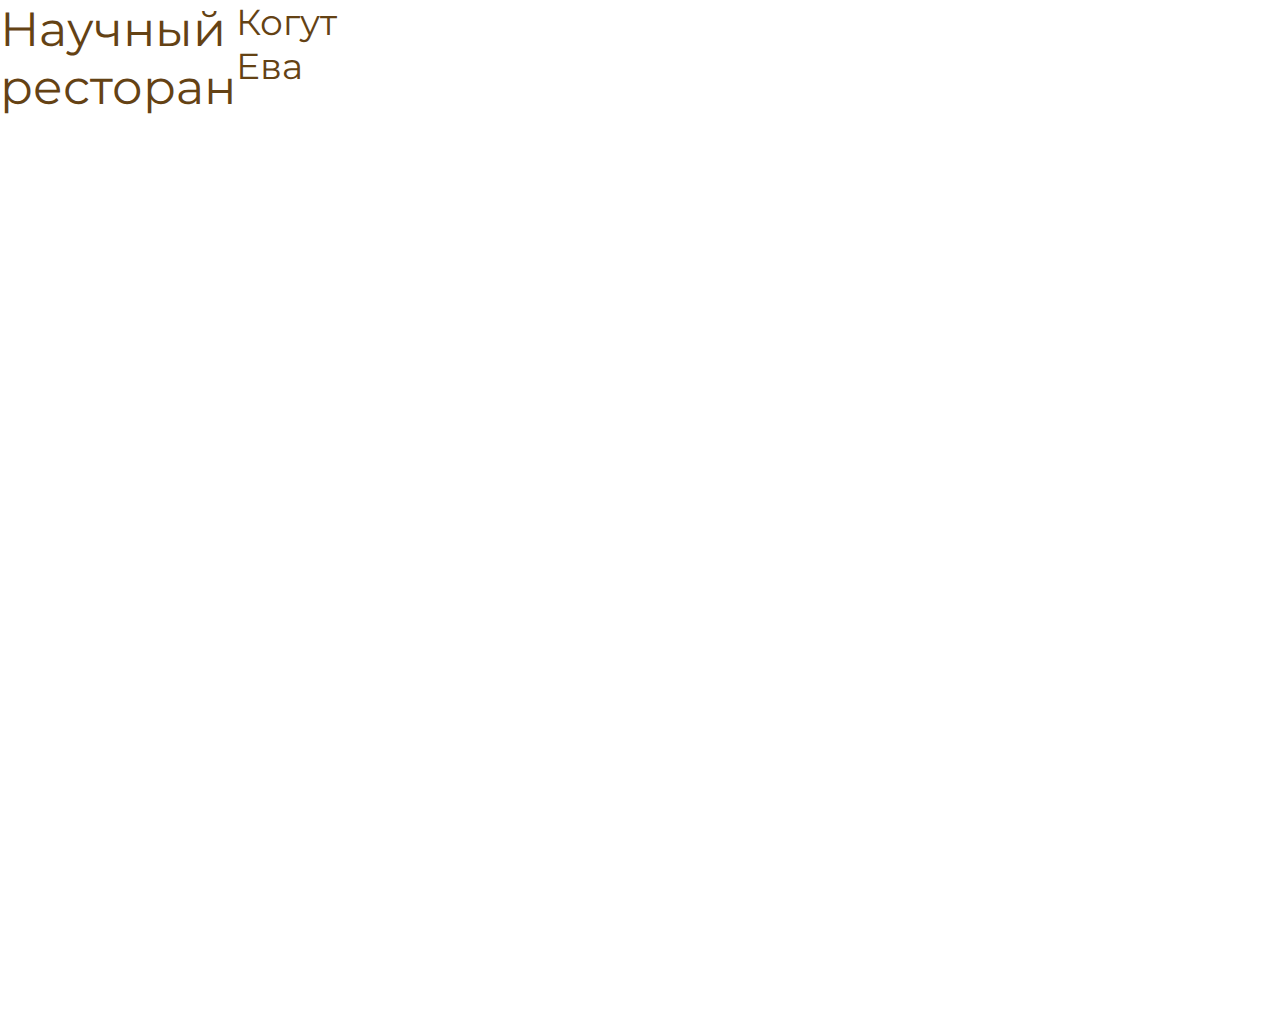
==== index.html @ a51df226 "Update index.html" ====
<DOCTYPE html>
  <html lang="en" dir="ltr">
  </style>
    <head>
      <link rel="preconnect" href="https://fonts.gstatic.com">
      <link href="https://fonts.googleapis.com/css2?family=Montserrat&display=swap" rel="stylesheet">
      <link rel="stylesheet" href="poster.css">
      <meta charset="utf-8">
      <meta name="viewport" content="width=device-width">
      <title>веб-плакат</title>
      <style>
   body {
    background: url('https://raw.githubusercontent.com/evakogut/web-poster/main/img/Group%2062.svg');
   }
  </style>
    </head>
    <body>
      <div class="wrapper">
          <p><font size="64">Научный <br>ресторан</br></font></p>
          <div class="plate3">
            <img src="https://raw.githubusercontent.com/evakogut/web-poster/main/img/%D0%A1%D0%BB%D0%BE%D0%B8%CC%86%203.svg" alt="">
          </div>
          <img class="fork"src="https://raw.githubusercontent.com/evakogut/web-poster/main/img/Group%2068.svg" alt="">
          <img class="napkin"src="https://raw.githubusercontent.com/evakogut/web-poster/main/img/Group%2067.svg" alt="">
          <img class="hand"src="https://raw.githubusercontent.com/evakogut/web-poster/main/img/Group%2069.svg" alt="">
          <img class="hand2"src="https://raw.githubusercontent.com/evakogut/web-poster/main/img/Group%2070.svg" alt="">
          <img class="menu"src="https://raw.githubusercontent.com/evakogut/web-poster/main/img/Group%2071.svg" alt="">
          <img class="napkin2"src="https://raw.githubusercontent.com/evakogut/web-poster/main/img/Group%2080.svg" alt="">
          <img class="plate2"src="https://raw.githubusercontent.com/evakogut/web-poster/main/img/%D0%A1%D0%BB%D0%BE%D0%B8%CC%86%207.svg" alt="">
          <img class="plate"src="https://raw.githubusercontent.com/evakogut/web-poster/main/img/%D0%A1%D0%BB%D0%BE%D0%B8%CC%86%208%20(1).svg" alt="">
          <div class="crumbs">
            <img src="https://raw.githubusercontent.com/evakogut/web-poster/main/img/5c499cecf8ab04028c27e0dd%203.png" alt="">
          </div>
          <img class="crumbs2"src="https://raw.githubusercontent.com/evakogut/web-poster/main/img/5c499cecf8ab04028c27e0dd%204.png" alt="">
          <img class="crumbs3"src="https://raw.githubusercontent.com/evakogut/web-poster/main/img/5c499d01f8ab04028c27e0e0%202.png" alt="">
          <p>Когут Ева</p>
          <p><a href="#" class="rollover"> </a></p>
          <p><a href="#" class="rollover-eggplant"> </a></p>
          <p><a href="#" class="rollover-carrot"> </a></p>
          <p><a href="#" class="rollover-cherry"> </a></p>
          <p><a href="#" class="rollover-grapes"> </a></p>

      </div>
        <img class="flask"src="https://raw.githubusercontent.com/evakogut/web-poster/main/img/Group%20119.svg" alt="">
        <img class="liquid"src="https://raw.githubusercontent.com/evakogut/web-poster/main/img/%D0%B6%D0%B8%D0%B4%D0%BA%D0%BE%D1%81%D1%82%D1%8C%20%D0%BA%D0%BE%D0%BB%D0%B1%D1%8B.svg" alt="">
        <img class="flask2"src="https://raw.githubusercontent.com/evakogut/web-poster/main/img/Vector.svg" alt="">
        <img class="liquid2"src="https://raw.githubusercontent.com/evakogut/web-poster/main/img/%D0%B6%D0%B8%D0%B4%D0%BA%D0%BE%D1%81%D1%82%D1%8C2.svg" alt="">
        <img class="flask3"src="https://raw.githubusercontent.com/evakogut/web-poster/main/img/Group%20120.svg" alt="">
        <img class="liquid3"src="https://raw.githubusercontent.com/evakogut/web-poster/main/img/Vector%2026.svg" alt="">
        <img class="flask4"src="https://raw.githubusercontent.com/evakogut/web-poster/main/img/%D0%BA%D0%BE%D0%BB%D0%B1%D0%B03.svg" alt="">
        <img class="liquid4"src="https://raw.githubusercontent.com/evakogut/web-poster/main/img/%D0%B6%D0%B8%D0%B4%D0%BA%D0%BE%D1%81%D1%82%D1%8C3.svg" alt="">
    </body>
</html>
---- poster.css ----
@import "responsive.css";
* {
  font-family: 'Montserrat', sans-serif;
  color: #644214;
}
p{
  font-size: 36px;
  margin: 0 0;
}
body{
  padding: 0px;
  margin: 0px;
}
.wrapper{
  display: flex;
  min-height: 100%;
}
.plate3{
  position: relative;
  width: 1000px;
  height: 1000px;
  left: 200px;
  top: 50px;
}
.plate3 img{
  position: absolute;
  max-width: 100%;


}
/* .pepper{
  position: absolute;
  left: 600px;
  top: 60px;
} */
/* .eggplant{
  position: absolute;
  left: 1000px;
  top: 100px;
} */
.fork{
  position: absolute;
  top: 850px;
  left: 828px;
}
.napkin{
  position: absolute;
  left: 0px;
  top: 665px;
}
.hand{
  z-index: 1;
  position: absolute;
  left: 0px;
  top:1667px;
}
.hand2{
  position: absolute;
  left: 0px;
  top: 1667px;
}
.menu{
  position: absolute;
  left: -50px;
  top: 1000px;
}
/* .grapes{
  position: absolute;
  top:500px;
  left: 380px;
} */
.plate{
  position: absolute;
  top: 2500px;
  left:-15px;
}
.plate2{
  position: absolute;
  top:2763px;
  left:735px;
}
/* .grapes{
  z-index: 1;
  position: absolute;
  left: 200px;
  top: 2500px;
}
.cherry{
  position: absolute;
  top: 2948px;
  left:980px;
}
.carrot{
  position: absolute;
  top: 3006px;
  left: 900px;
} */
.napkin2{
  position: absolute;
  top: 3053px;
  left:280px;
}
.crumbs{
  position: absolute;
  opacity: 1;
  top: 400px;
  left: 50px;
}
.crumbs:hover{
  opacity: 0;
}
.crumbs2{
  position: absolute;
  opacity: 1;
  top: 930px;;
  left:1190px;
}
.crumbs2:hover{
  opacity: 0;
}
.crumbs3{
  position: absolute;
  opacity: 1;
  top: 3445px;
  left:1100px;
}
.crumbs3:hover{
  opacity: 0;
}
.text{
  left: 0px;
  top: 3445px;
}
a.rollover{
  background: url('https://raw.githubusercontent.com/evakogut/Web-poster/main/img//%D0%A1%D0%BB%D0%BE%D0%B8%CC%86%202.svg');
  display: block;
  width:425px ;
  height:438px ;
}
a.rollover:hover {
    background: url('https://raw.githubusercontent.com/evakogut/Web-poster/main/img//Group%20118.svg');
}
a.rollover-eggplant{
  background: url('https://raw.githubusercontent.com/evakogut/Web-poster/main/img//%D0%B1%D0%B0%D0%BA%D0%BB%D0%B0%D0%B6%D0%B0%D0%BD.svg');
  display: block;
  width:283px ;
  height:354px ;
}
a.rollover-eggplant:hover{
  background: url('https://raw.githubusercontent.com/evakogut/Web-poster/main/img//Group%2064.svg')
}
a.rollover-carrot{
  background: url('https://raw.githubusercontent.com/evakogut/Web-poster/main/img//%D0%A1%D0%BB%D0%BE%D0%B8%CC%86%2013.svg');
  display: block;
  width:420px ;
  height:240px ;
}
a.rollover-carrot:hover{
  background: url('https://raw.githubusercontent.com/evakogut/Web-poster/main/img//Group%2051.svg');
}
a.rollover-cherry{
  background: url('https://raw.githubusercontent.com/evakogut/Web-poster/main/img//%D0%A1%D0%BB%D0%BE%D0%B8%CC%86%201.svg');
  display: block;
  width:159px ;
  height:246px ;
}
a.rollover-cherry:hover{
  background: url('https://raw.githubusercontent.com/evakogut/Web-poster/main/img//Group%2088.svg')
}
a.rollover-grapes{
  background: url('https://raw.githubusercontent.com/evakogut/Web-poster/main/img//%D0%A1%D0%BB%D0%BE%D0%B8%CC%86%2011.svg');
  display: block;
  width:577px ;
  height:595px ;
}
a.rollover-grapes:hover{
  background: url('https://raw.githubusercontent.com/evakogut/Web-poster/main/img//Group%20117.svg')
}
.flask{
  position: relative;
  z-index: 1;
  left: 494px;
  top: 390px;
}
.liquid{
  position: relative;
  z-index: 1;
  top: 390px;
  left: 288px;
  animation: liquid-fadeIn 0.9s both ease-in;
  animation-iteration-count: infinite;
  animation-direction: alternate-reverse;
}
@keyframes liquid-fadeIn {
   from    { opacity: 1; }
   to      { opacity: 0; }
}
.flask2{
  position: absolute;
  z-index: 1;
  top: 1859px;
  left:435px;
}
.liquid2{
  position: absolute;
  z-index: 1;
  top: 1905px;
  left: 482px;
  animation: liquid-flask2 1.5s both ease-in;
  animation-iteration-count: infinite;
  animation-direction: alternate-reverse;
}
@keyframes liquid-flask2 {
   from    { opacity: 1; }
   to      { opacity: 0; }
}
.flask3{
  position: absolute;
  z-index: 1;
  top: 1730px;
  left: 780px;
}
.liquid3{
  position: absolute;
  z-index: 1;
  top: 1777px;
  left: 827px;
  animation: liquid-flask3 1.2s both ease-in;
  animation-iteration-count: infinite;
  animation-direction: alternate-reverse;
}
@keyframes liquid-flask3 {
   from    { opacity: 1; }
   to      { opacity: 0; }
}
.flask4{
  position: absolute;
  z-index: 1;
  top: 2192px;
  left: 950px;
}
.liquid4{
  position: absolute;
  z-index: 1;
  top: 2244px;
  left: 1003px;
  animation: liquid-flask4 0.5s both ease-in;
  animation-iteration-count: infinite;
  animation-direction: alternate-reverse;
}
@keyframes liquid-flask4 {
   from    { opacity: 1; }
   to      { opacity: 0; }
}
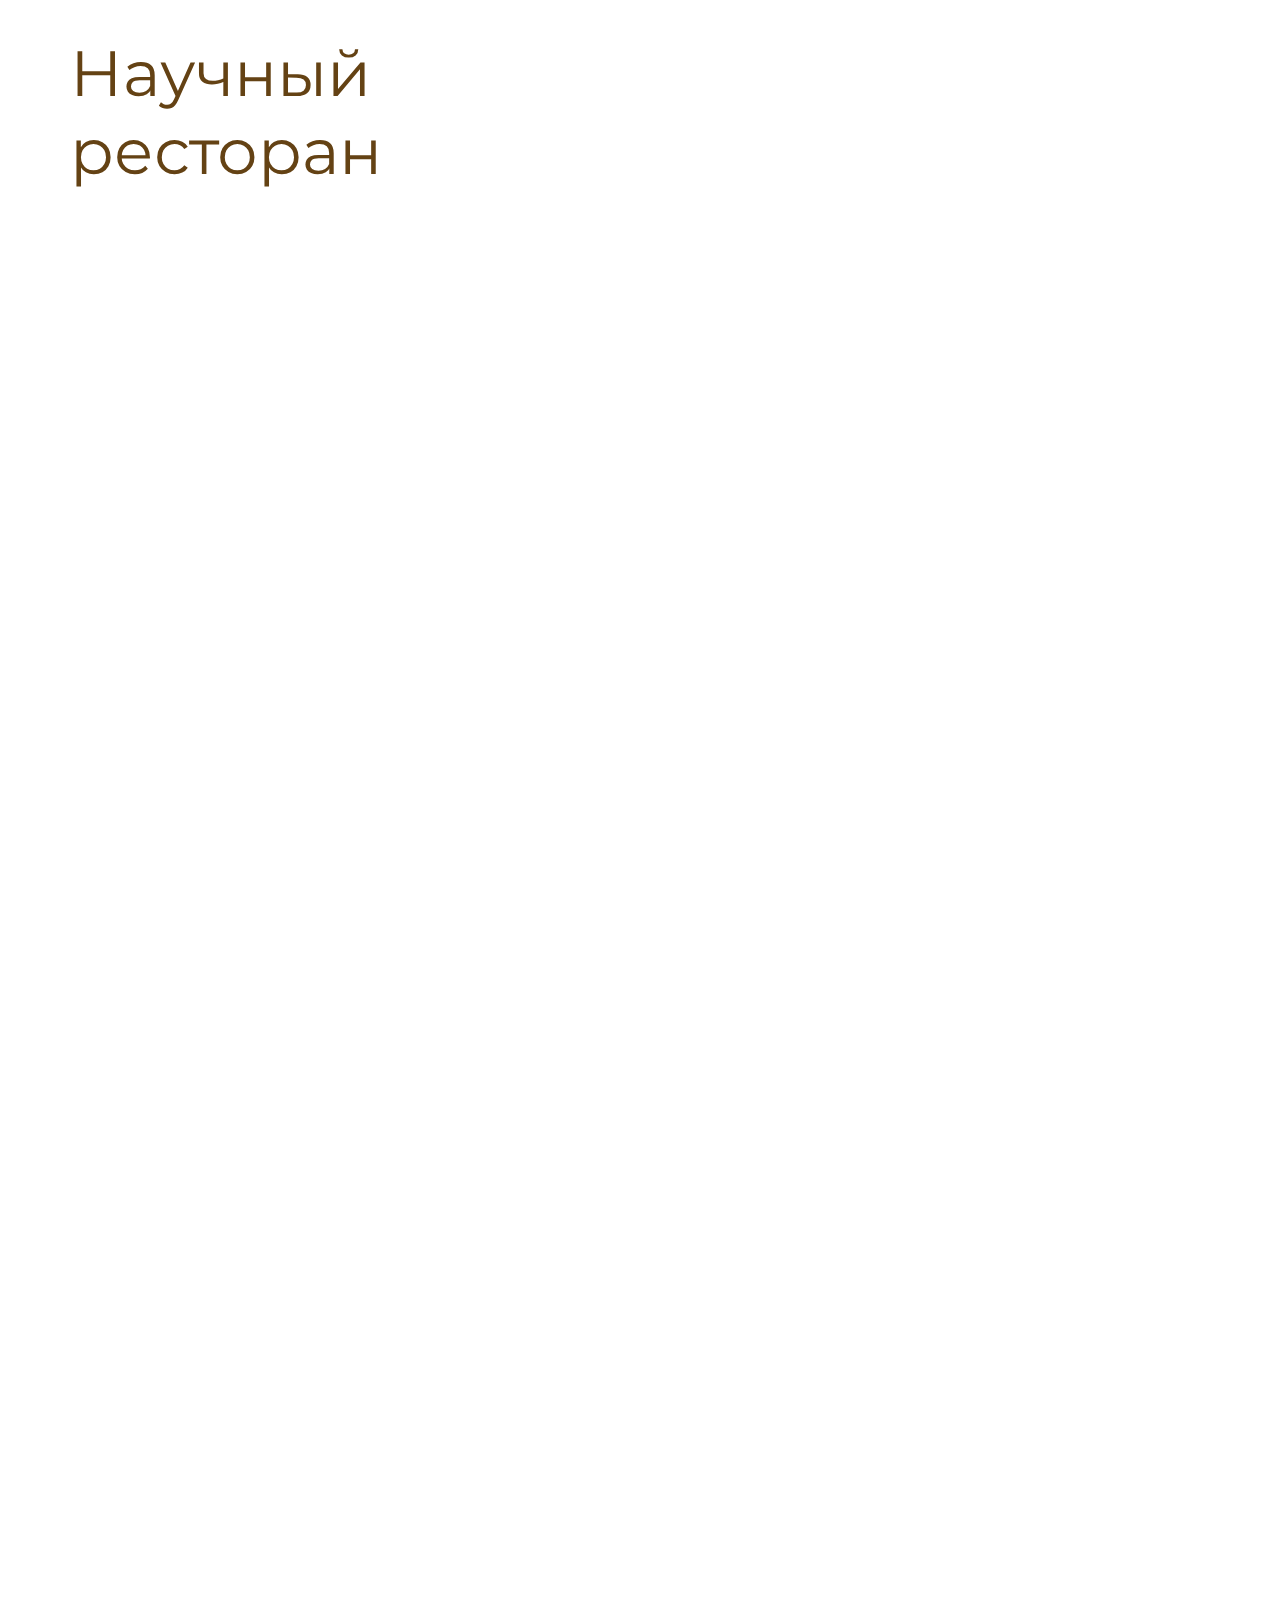
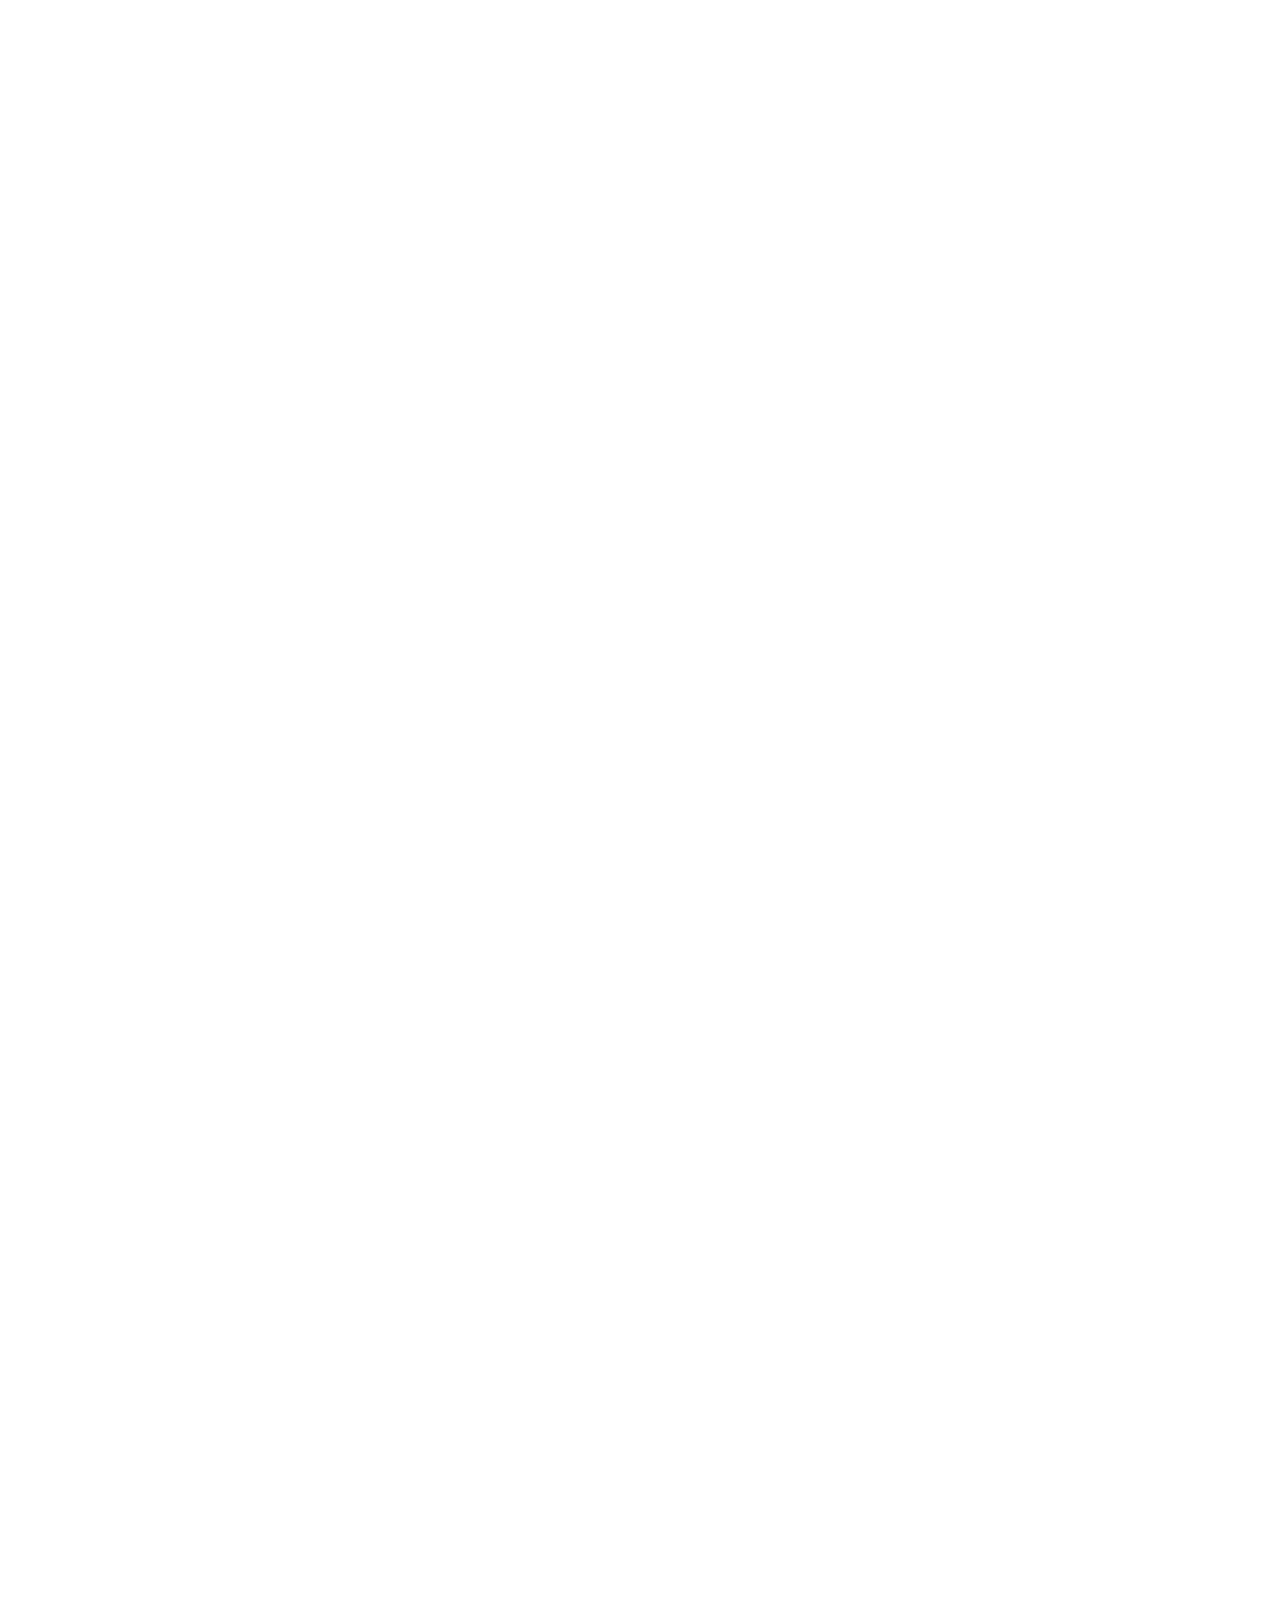
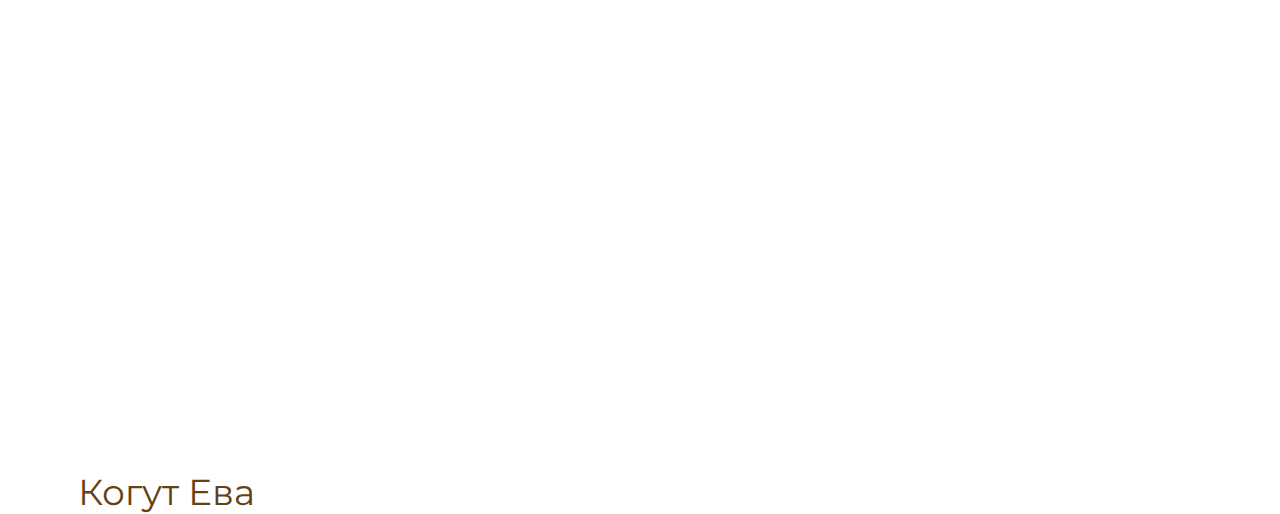
==== commit bd502d90: "Update index.html" ====
--- a/index.html
+++ b/index.html
@@ -17,9 +17,9 @@
     </head>
     <body>
       <div class="wrapper">
-          <p><font size="64">Научный <br>ресторан</br></font></p>
+          <div class="fonts"> Научный <br>ресторан</br></font></div>
           <div class="plate3">
-            <img src="https://raw.githubusercontent.com/evakogut/web-poster/main/img/%D0%A1%D0%BB%D0%BE%D0%B8%CC%86%203.svg" alt="">
+            <img src="https://raw.githubusercontent.com/evakogut/web-poster/main/img/plate.svg" alt="">
           </div>
           <img class="fork"src="https://raw.githubusercontent.com/evakogut/web-poster/main/img/Group%2068.svg" alt="">
           <img class="napkin"src="https://raw.githubusercontent.com/evakogut/web-poster/main/img/Group%2067.svg" alt="">
@@ -27,28 +27,29 @@
           <img class="hand2"src="https://raw.githubusercontent.com/evakogut/web-poster/main/img/Group%2070.svg" alt="">
           <img class="menu"src="https://raw.githubusercontent.com/evakogut/web-poster/main/img/Group%2071.svg" alt="">
           <img class="napkin2"src="https://raw.githubusercontent.com/evakogut/web-poster/main/img/Group%2080.svg" alt="">
-          <img class="plate2"src="https://raw.githubusercontent.com/evakogut/web-poster/main/img/%D0%A1%D0%BB%D0%BE%D0%B8%CC%86%207.svg" alt="">
-          <img class="plate"src="https://raw.githubusercontent.com/evakogut/web-poster/main/img/%D0%A1%D0%BB%D0%BE%D0%B8%CC%86%208%20(1).svg" alt="">
+          <img class="plate2"src="https://raw.githubusercontent.com/evakogut/web-poster/main/img/plate small.svg" alt="">
+          <img class="plate"src="https://raw.githubusercontent.com/evakogut/web-poster/main/img/plate2.svg" alt="">
           <div class="crumbs">
             <img src="https://raw.githubusercontent.com/evakogut/web-poster/main/img/5c499cecf8ab04028c27e0dd%203.png" alt="">
           </div>
           <img class="crumbs2"src="https://raw.githubusercontent.com/evakogut/web-poster/main/img/5c499cecf8ab04028c27e0dd%204.png" alt="">
           <img class="crumbs3"src="https://raw.githubusercontent.com/evakogut/web-poster/main/img/5c499d01f8ab04028c27e0e0%202.png" alt="">
-          <p>Когут Ева</p>
-          <p><a href="#" class="rollover"> </a></p>
-          <p><a href="#" class="rollover-eggplant"> </a></p>
-          <p><a href="#" class="rollover-carrot"> </a></p>
-          <p><a href="#" class="rollover-cherry"> </a></p>
-          <p><a href="#" class="rollover-grapes"> </a></p>
+          <div class="fonts2">Когут Ева</div>
+          <div><a href="#" class="rollover"> </a></div>
+          <div><a href="#" class="rollover-eggplant"> </a></div>
+          <div><a href="#" class="rollover-carrot"> </a></div>
+          <div><a href="#" class="rollover-cherry"> </a></div>
+          <div><a href="#" class="rollover-grapes"> </a></div>
 
       </div>
         <img class="flask"src="https://raw.githubusercontent.com/evakogut/web-poster/main/img/Group%20119.svg" alt="">
-        <img class="liquid"src="https://raw.githubusercontent.com/evakogut/web-poster/main/img/%D0%B6%D0%B8%D0%B4%D0%BA%D0%BE%D1%81%D1%82%D1%8C%20%D0%BA%D0%BE%D0%BB%D0%B1%D1%8B.svg" alt="">
+        <img class="liquid"src="https://raw.githubusercontent.com/evakogut/web-poster/main/img/liquid.svg" alt="">
         <img class="flask2"src="https://raw.githubusercontent.com/evakogut/web-poster/main/img/Vector.svg" alt="">
-        <img class="liquid2"src="https://raw.githubusercontent.com/evakogut/web-poster/main/img/%D0%B6%D0%B8%D0%B4%D0%BA%D0%BE%D1%81%D1%82%D1%8C2.svg" alt="">
+        <img class="liquid2"src="https://raw.githubusercontent.com/evakogut/web-poster/main/img/liquid2.svg" alt="">
         <img class="flask3"src="https://raw.githubusercontent.com/evakogut/web-poster/main/img/Group%20120.svg" alt="">
         <img class="liquid3"src="https://raw.githubusercontent.com/evakogut/web-poster/main/img/Vector%2026.svg" alt="">
-        <img class="flask4"src="https://raw.githubusercontent.com/evakogut/web-poster/main/img/%D0%BA%D0%BE%D0%BB%D0%B1%D0%B03.svg" alt="">
-        <img class="liquid4"src="https://raw.githubusercontent.com/evakogut/web-poster/main/img/%D0%B6%D0%B8%D0%B4%D0%BA%D0%BE%D1%81%D1%82%D1%8C3.svg" alt="">
+        <img class="flask4"src="https://raw.githubusercontent.com/evakogut/web-poster/main/img/flask3.svg" alt="">
+        <img class="liquid4"src="https://raw.githubusercontent.com/evakogut/web-poster/main/img/liquid3.svg" alt="">
+        <div class="rectangle"></div>
     </body>
 </html>
--- a/poster.css
+++ b/poster.css
@@ -3,9 +3,18 @@
   font-family: 'Montserrat', sans-serif;
   color: #644214;
 }
-p{
+.fonts{
+  position: absolute;
+  font-size: 64px;
+  left: 70px;
+  top: 34px;
+}
+.fonts2{
   font-size: 36px;
-  margin: 0 0;
+  position: absolute;
+  top: 3670px;
+  left: 78px;
+  margin-bottom: 50px;
 }
 body{
   padding: 0px;
@@ -16,11 +25,11 @@
   min-height: 100%;
 }
 .plate3{
-  position: relative;
+  position: absolute;
   width: 1000px;
   height: 1000px;
-  left: 200px;
-  top: 50px;
+  left: 430px;
+  top: 80px;
 }
 .plate3 img{
   position: absolute;
@@ -28,19 +37,9 @@
 
 
 }
-/* .pepper{
-  position: absolute;
-  left: 600px;
-  top: 60px;
-} */
-/* .eggplant{
-  position: absolute;
-  left: 1000px;
-  top: 100px;
-} */
 .fork{
   position: absolute;
-  top: 850px;
+  top: 890px;
   left: 828px;
 }
 .napkin{
@@ -64,11 +63,6 @@
   left: -50px;
   top: 1000px;
 }
-/* .grapes{
-  position: absolute;
-  top:500px;
-  left: 380px;
-} */
 .plate{
   position: absolute;
   top: 2500px;
@@ -79,22 +73,6 @@
   top:2763px;
   left:735px;
 }
-/* .grapes{
-  z-index: 1;
-  position: absolute;
-  left: 200px;
-  top: 2500px;
-}
-.cherry{
-  position: absolute;
-  top: 2948px;
-  left:980px;
-}
-.carrot{
-  position: absolute;
-  top: 3006px;
-  left: 900px;
-} */
 .napkin2{
   position: absolute;
   top: 3053px;
@@ -131,62 +109,88 @@
   left: 0px;
   top: 3445px;
 }
+.rollover{
+  position: absolute;
+  left: 710px;
+  top: 211px;
+}
 a.rollover{
-  background: url('https://raw.githubusercontent.com/evakogut/Web-poster/main/img//%D0%A1%D0%BB%D0%BE%D0%B8%CC%86%202.svg');
+  background: url('https://raw.githubusercontent.com/evakogut/web-poster/main/img/pepper.svg');
   display: block;
   width:425px ;
   height:438px ;
 }
 a.rollover:hover {
-    background: url('https://raw.githubusercontent.com/evakogut/Web-poster/main/img//Group%20118.svg');
+    background: url('https://raw.githubusercontent.com/evakogut/web-poster/main/img/Group%20118.svg');
+}
+.rollover-eggplant{
+  position: absolute;
+  top: 340px;
+  left: 650px;
 }
 a.rollover-eggplant{
-  background: url('https://raw.githubusercontent.com/evakogut/Web-poster/main/img//%D0%B1%D0%B0%D0%BA%D0%BB%D0%B0%D0%B6%D0%B0%D0%BD.svg');
+  background: url('https://raw.githubusercontent.com/evakogut/web-poster/main/img/eggplant.svg');
   display: block;
   width:283px ;
   height:354px ;
 }
 a.rollover-eggplant:hover{
-  background: url('https://raw.githubusercontent.com/evakogut/Web-poster/main/img//Group%2064.svg')
+  background: url('https://raw.githubusercontent.com/evakogut/web-poster/main/img/Group%2064.svg')
+}
+.rollover-carrot{
+  position: absolute;
+  z-index: 1;
+  top: 3000px;
+  left: 910px;
 }
 a.rollover-carrot{
-  background: url('https://raw.githubusercontent.com/evakogut/Web-poster/main/img//%D0%A1%D0%BB%D0%BE%D0%B8%CC%86%2013.svg');
+  background: url('https://raw.githubusercontent.com/evakogut/web-poster/main/img/carrot.svg');
   display: block;
   width:420px ;
   height:240px ;
 }
 a.rollover-carrot:hover{
-  background: url('https://raw.githubusercontent.com/evakogut/Web-poster/main/img//Group%2051.svg');
+  background: url('https://raw.githubusercontent.com/evakogut/web-poster/main/img/Group%2051.svg');
+}
+.rollover-cherry{
+  position: absolute;
+  top: 2920px;
+  left: 990px;
 }
 a.rollover-cherry{
-  background: url('https://raw.githubusercontent.com/evakogut/Web-poster/main/img//%D0%A1%D0%BB%D0%BE%D0%B8%CC%86%201.svg');
+  background: url('https://raw.githubusercontent.com/evakogut/web-poster/main/img/cherry.svg');
   display: block;
   width:159px ;
   height:246px ;
 }
 a.rollover-cherry:hover{
-  background: url('https://raw.githubusercontent.com/evakogut/Web-poster/main/img//Group%2088.svg')
+  background: url('https://raw.githubusercontent.com/evakogut/web-poster/main/img/Group%2088.svg')
+}
+.rollover-grapes{
+  position: absolute;
+  top: 2500px;
+  left: 200px;
 }
 a.rollover-grapes{
-  background: url('https://raw.githubusercontent.com/evakogut/Web-poster/main/img//%D0%A1%D0%BB%D0%BE%D0%B8%CC%86%2011.svg');
+  background: url('https://raw.githubusercontent.com/evakogut/web-poster/main/img/grape.svg');
   display: block;
   width:577px ;
   height:595px ;
 }
 a.rollover-grapes:hover{
-  background: url('https://raw.githubusercontent.com/evakogut/Web-poster/main/img//Group%20117.svg')
+  background: url('https://raw.githubusercontent.com/evakogut/web-poster/main/img/Group%20117.svg')
 }
 .flask{
-  position: relative;
+  position: absolute;
   z-index: 1;
   left: 494px;
-  top: 390px;
+  top: 1380px;
 }
 .liquid{
-  position: relative;
-  z-index: 1;
-  top: 390px;
-  left: 288px;
+  position: absolute;
+  z-index: 1;
+  top: 1424px;
+  left: 538px;
   animation: liquid-fadeIn 0.9s both ease-in;
   animation-iteration-count: infinite;
   animation-direction: alternate-reverse;
